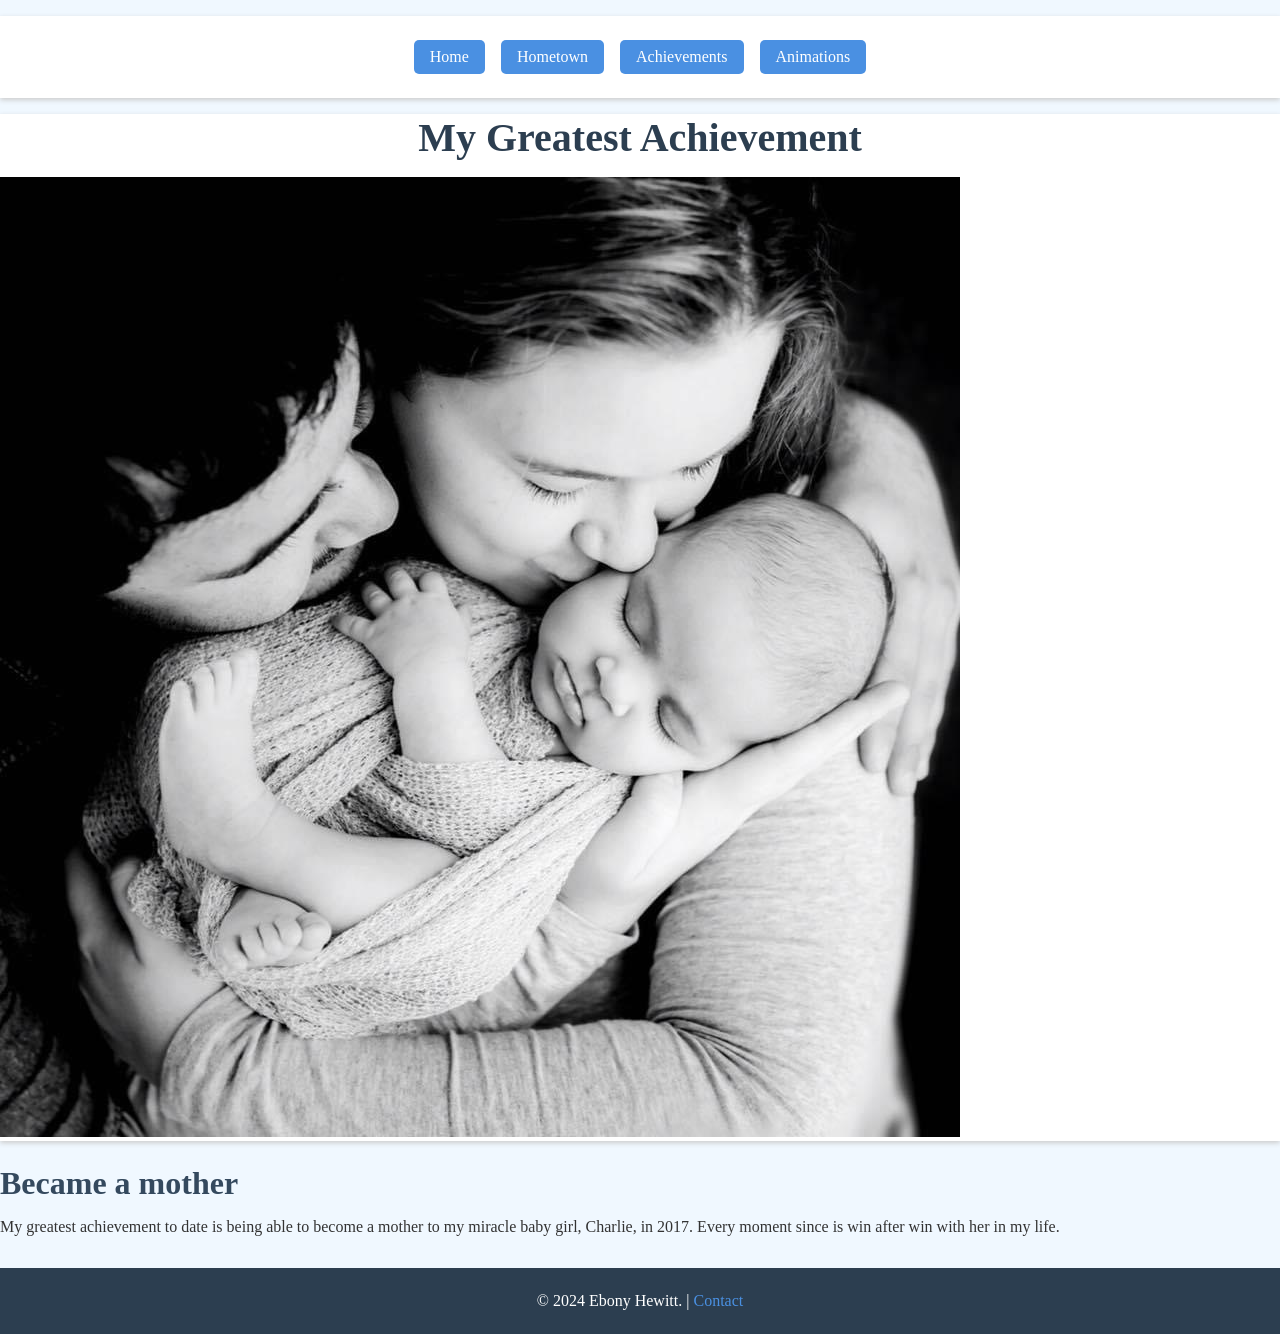
==== achievements.html @ c2d68612 "Add files via upload" ====
<!DOCTYPE html>
<html lang="en">
<head>
    <meta charset="UTF-8">
    <meta name="viewport" content="width=device-width, initial-scale=1.0">
    <meta name="description" content="Ebony's achievements.">
    <meta name="keywords" content="Ebony's achievements and milestones">
    <title>Ebony Hewitt- Achievements</title>
    <link rel="stylesheet" href="desktop.css" media="screen and (min-width: 768px)">
    <link rel="stylesheet" href="mobile.css" media="screen and (max-width: 767px)">
</head>
<body>
    <header>
        <nav class="main-nav" role="navigation" aria-label="Main navigation">
            <ul>
                <li><a href="index.html" class="nav-link">Home</a></li>
                <li><a href="hometown.html" class="nav-link">Hometown</a></li>
                <li><a href="achievements.html" class="nav-link active">Achievements</a></li>
                <li><a href="animation.html" class="nav-link">Animations</a></li>
            </ul>
        </nav>
    </header>

    <main>
        <article class="achievements-article">
            <header>
                <h1>My Greatest Achievement </h1>
                <img src="achievement.png" alt="My baby girl" class="achievement-img">
            </header>

        <section class="great-achievement">
            <h2>Became a mother</h2>
            <p> My greatest achievement to date is being able to become a mother to my miracle baby girl, Charlie, in 2017. Every moment since is win after win with her in my life. </p>
             </section>
    </main>

    
    <footer>
        <p>&copy; 2024 Ebony Hewitt. | <a href="mailto:106569413@student.swin.edu.au">Contact</a></p>
    </footer>
</body>
</html>
---- desktop.css ----
*{margin:0; padding:0; box-sizing:border-box;}
body {
    font-family: Arial, Helvetica, sans-serif
    line: height 1.6em;
    color: #333;
    background: #f0f8ff;
}

/*menu*/
header {
    background: #fff;
    box-shadow: 0 2px 5px #ccc;
    position: sticky;
    top: 0;
}
.main-nav ul {
    list-style: none;
    display: flex;
    justify-content: center;
    padding: 1rem;
}
.main-nav li {margin: 0.5rem;}
.nav-link {
    text-decoration: none;
    padding: 0.5rem 1rem;
    background: #4a90e2;
    color: white;
    border-radius: 5px;
    display: block;
}
.nav-link:hover {background: #357abd;}
.nav-link:active {background: #2c5aa0;}

/*text*/
h1{font-size: 2.5em; color: #2c3e50; text-align: center; margin: 1rem 0;}
h2{font-size: 2em; color: #34495e; margin: 1.5rem 0 1rem;}
h3{font-size: 1.5em; color: #2c3e50;}

/*box*/
.hero-section,
.demographics,
.schedule-section,
.quick-facts {
    background: white;
    margin: 1rem auto;
    padding: 2rem;
    border-radius: 10px;
    box-shadow: 0 4px 10px rgba(0, 0, 0, 0.1);
    max-width: 1000px;
    border: 2px solid #4a90e2;
}

/*photos*/
.profile-img {
    width: 200px;
    height: 200px;
    border-radius: 50%;
    display:block;
    margin: 1rem auto;
    border: 4px solid #4a90e2;
}

/*table*/
table {
    width: 100%;
    border-collapse: collapse;
    margin: 1rem 0;
}
caption {
    font-weight: bold;
    padding: 1rem;
    background: #4a90e2;
    color: white;
    font-size: 1.2em;
}
th, td {
    padding: 1rem;
    text-align: left;
    border-bottom: 1px solid #ddd;
}
th {
    background: #4a90e2;
    color: white;
}

/*list*/
ul, ol { padding-left: 1.5rem; margin:1rem 0;}
li {margin: 0.5rem 0;}

/*aside*/
.quick-facts {
    background: linear-gradient(135deg, #ff9a9e, #fecfef);
    color: #333;
}

/*footer*/
footer {
    background: #2c3e50;
    color: white;
    text-align: center;
    padding: 1.5rem;
    margin-top: 2rem;
}
footer a {color: #4a90e2; text-decoration: none;}
---- mobile.css ----
@media (max-width: 767px) {
    
    /* Mobile Menu */
    .main-nav ul { 
        flex-direction: column; 
        text-align: center; 
    }
    .main-nav li { margin: 0.2rem 0; }
    
    /*text*/
    h1 { font-size: 2em; }
    h2 { font-size: 1.6em; }
    
    
    .hero-section, 
    .demographics, 
    .schedule-section, 
    .quick-facts {
        margin: 0.5rem; 
        padding: 1.5rem; 
    }
    
    /* photos */
    .profile-img { 
        width: 150px; 
        height: 150px; 
    }
    
    /*  table */
    table { 
        font-size: 0.9em; 
        overflow-x: auto; 
        display: block; 
        white-space: nowrap; 
    }
    
    /*  buttons */
    .nav-link { 
        padding: 1rem; 
        margin: 0.2rem; 
        font-size: 1.1em; 
    }
}
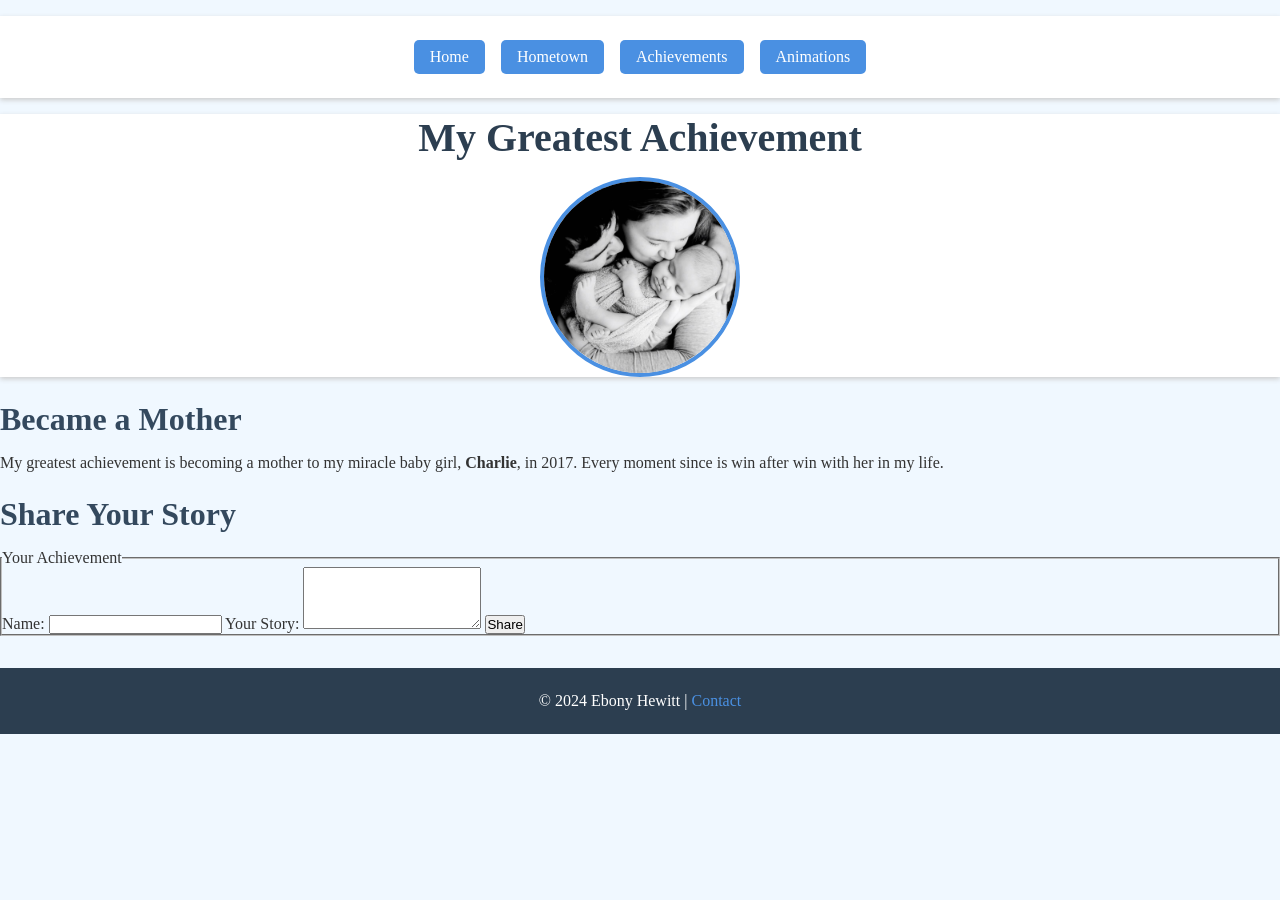
==== commit 424d97f3: "Add files via upload" ====
--- a/achievements.html
+++ b/achievements.html
@@ -3,12 +3,13 @@
 <head>
     <meta charset="UTF-8">
     <meta name="viewport" content="width=device-width, initial-scale=1.0">
-    <meta name="description" content="Ebony's achievements.">
-    <meta name="keywords" content="Ebony's achievements and milestones">
-    <title>Ebony Hewitt- Achievements</title>
+    <meta name="description" content="Ebony Hewitt's greatest achievement - Motherhood milestone.">
+    <meta name="keywords" content="Ebony Hewitt achievements, motherhood, Swinburne">
+    <title>Ebony Hewitt - Achievements</title>
     <link rel="stylesheet" href="desktop.css" media="screen and (min-width: 768px)">
     <link rel="stylesheet" href="mobile.css" media="screen and (max-width: 767px)">
 </head>
+
 <body>
     <header>
         <nav class="main-nav" role="navigation" aria-label="Main navigation">
@@ -24,20 +25,35 @@
     <main>
         <article class="achievements-article">
             <header>
-                <h1>My Greatest Achievement </h1>
-                <img src="achievement.png" alt="My baby girl" class="achievement-img">
+                <h1>My Greatest Achievement</h1>
+                <img src="achievement.png" alt="Ebony with baby Charlie - Greatest achievement" class="profile-img">
             </header>
 
-        <section class="great-achievement">
-            <h2>Became a mother</h2>
-            <p> My greatest achievement to date is being able to become a mother to my miracle baby girl, Charlie, in 2017. Every moment since is win after win with her in my life. </p>
-             </section>
+            <section class="great-achievement">
+                <h2> Became a Mother</h2>
+                <p>My greatest achievement is becoming a mother to my miracle baby girl, <strong>Charlie</strong>, in 2017. Every moment since is win after win with her in my life.</p>
+            </section>
+
+            <section class="contact-section">
+                <h2>Share Your Story</h2>
+                <form action="http://mercury.swin.edu.au/it000000/cos10005/surveytest.php" method="post">
+                    <fieldset>
+                        <legend>Your Achievement</legend>
+                        <label for="name">Name:</label>
+                        <input type="text" id="name" name="name" required>
+                        
+                        <label for="story">Your Story:</label>
+                        <textarea id="story" name="story" rows="4" required></textarea>
+                        
+                        <button type="submit">Share</button>
+                    </fieldset>
+                </form>
+            </section>
+        </article>
     </main>
 
-    
     <footer>
-        <p>&copy; 2024 Ebony Hewitt. | <a href="mailto:106569413@student.swin.edu.au">Contact</a></p>
+        <p>&copy; 2024 Ebony Hewitt | <a href="mailto:106569413@student.swin.edu.au">Contact</a></p>
     </footer>
 </body>
-</html>
-
+</html>
--- a/desktop.css
+++ b/desktop.css
@@ -101,4 +101,48 @@
     padding: 1.5rem;
     margin-top: 2rem;
 }
-footer a {color: #4a90e2; text-decoration: none;}+footer a {color: #4a90e2; text-decoration: none;}
+/
+
+/*  NAV BOUNCE */
+@keyframes navBounce {
+    0%, 100% { transform: translateY(0); }
+    50% { transform: translateY(-8px); }
+}
+.nav-link {
+    /* Your existing styles + ADD these 2 lines: */
+    transition: all 0.3s ease;
+    animation: navBounce 2s infinite;
+}
+
+/* IMAGE PULSE */
+@keyframes imagePulse {
+    0% { 
+        transform: scale(1); 
+        box-shadow: 0 0 0 0 rgba(74,144,226,0.7); 
+    }
+    70% { 
+        transform: scale(1.08); 
+        box-shadow: 0 0 0 20px rgba(74,144,226,0); 
+    }
+    100% { transform: scale(1); }
+}
+.profile-img {
+    animation: imagePulse 3s infinite;
+}
+
+/* TABLE ROW HOVER */
+tr:hover td, tr:hover th {
+    background: #e3f2fd !important;
+    transform: scale(1.02);
+    transition: all 0.3s ease;
+}
+
+
+@keyframes fadeIn {
+    from { opacity: 0; transform: translateY(20px); }
+    to { opacity: 1; transform: translateY(0); }
+}
+.hero-section, .demographics, .schedule-section {
+    animation: fadeIn 0.8s ease-out;
+}
